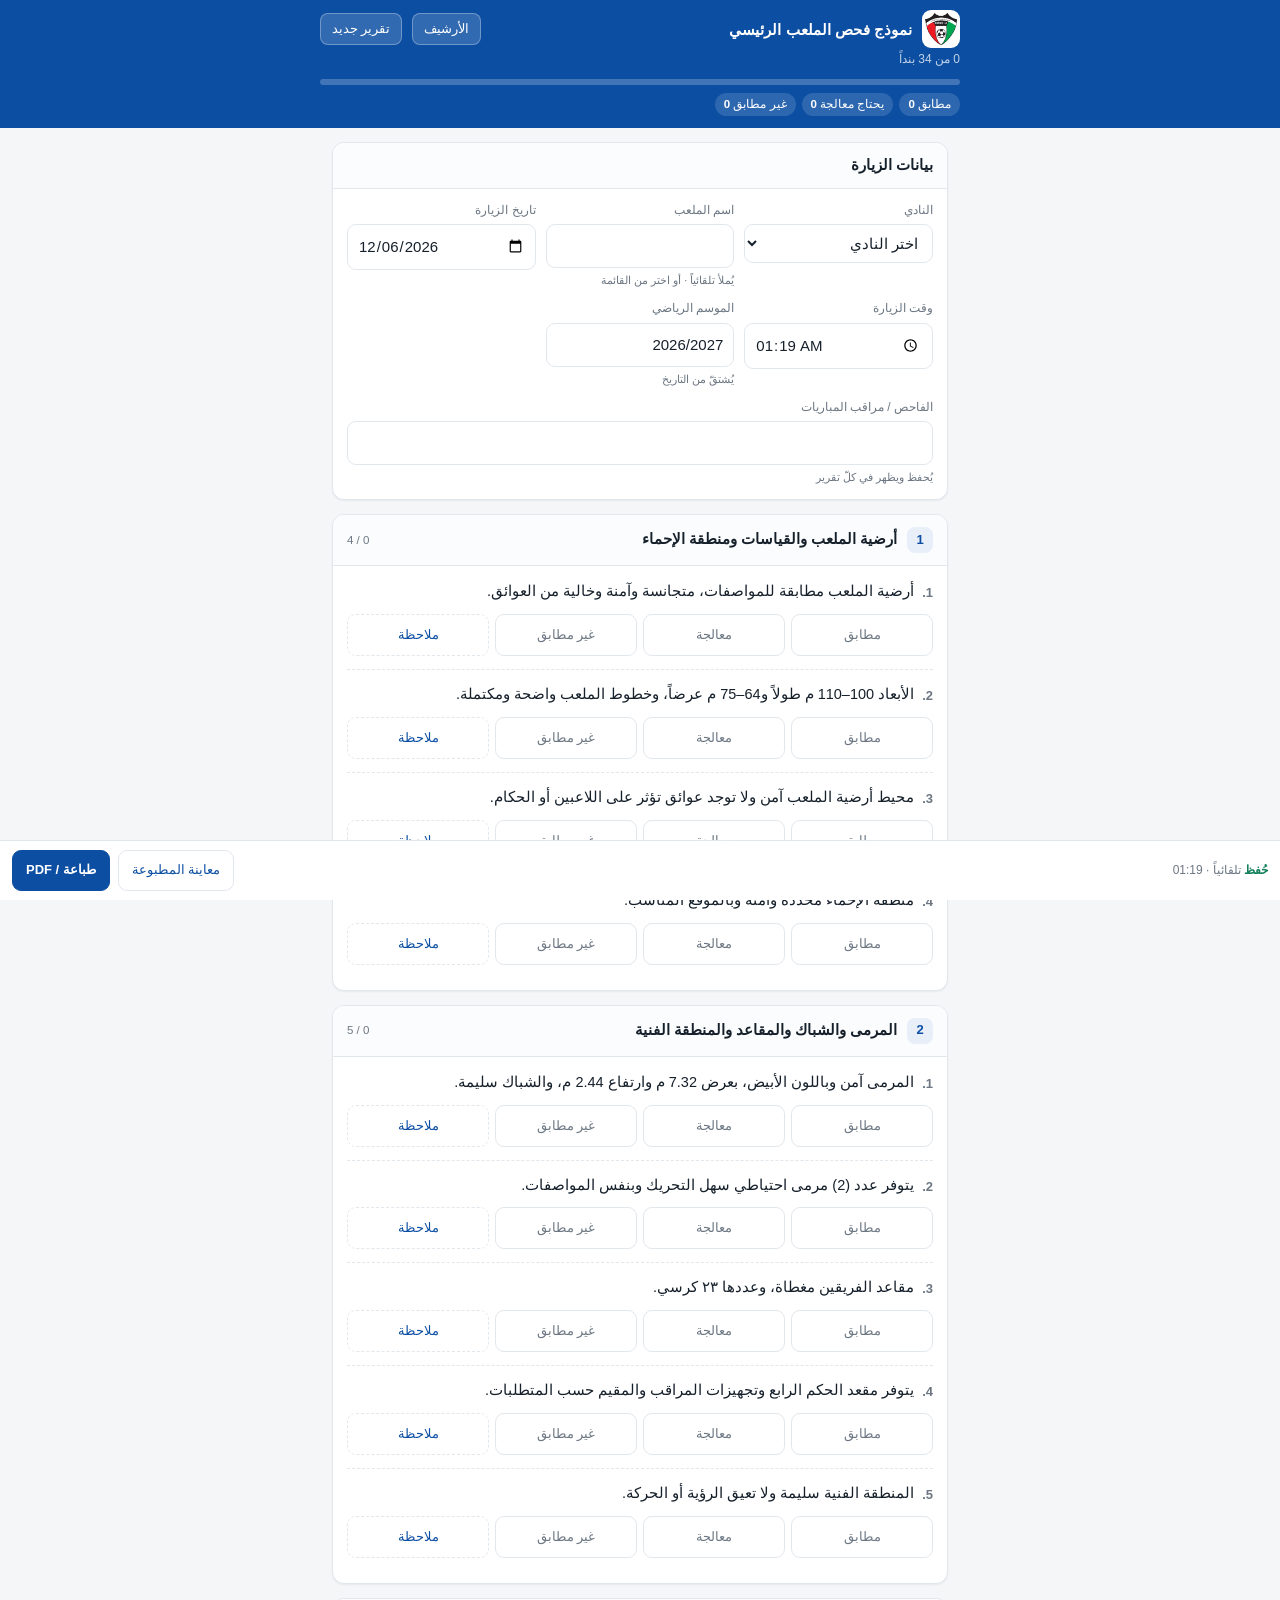
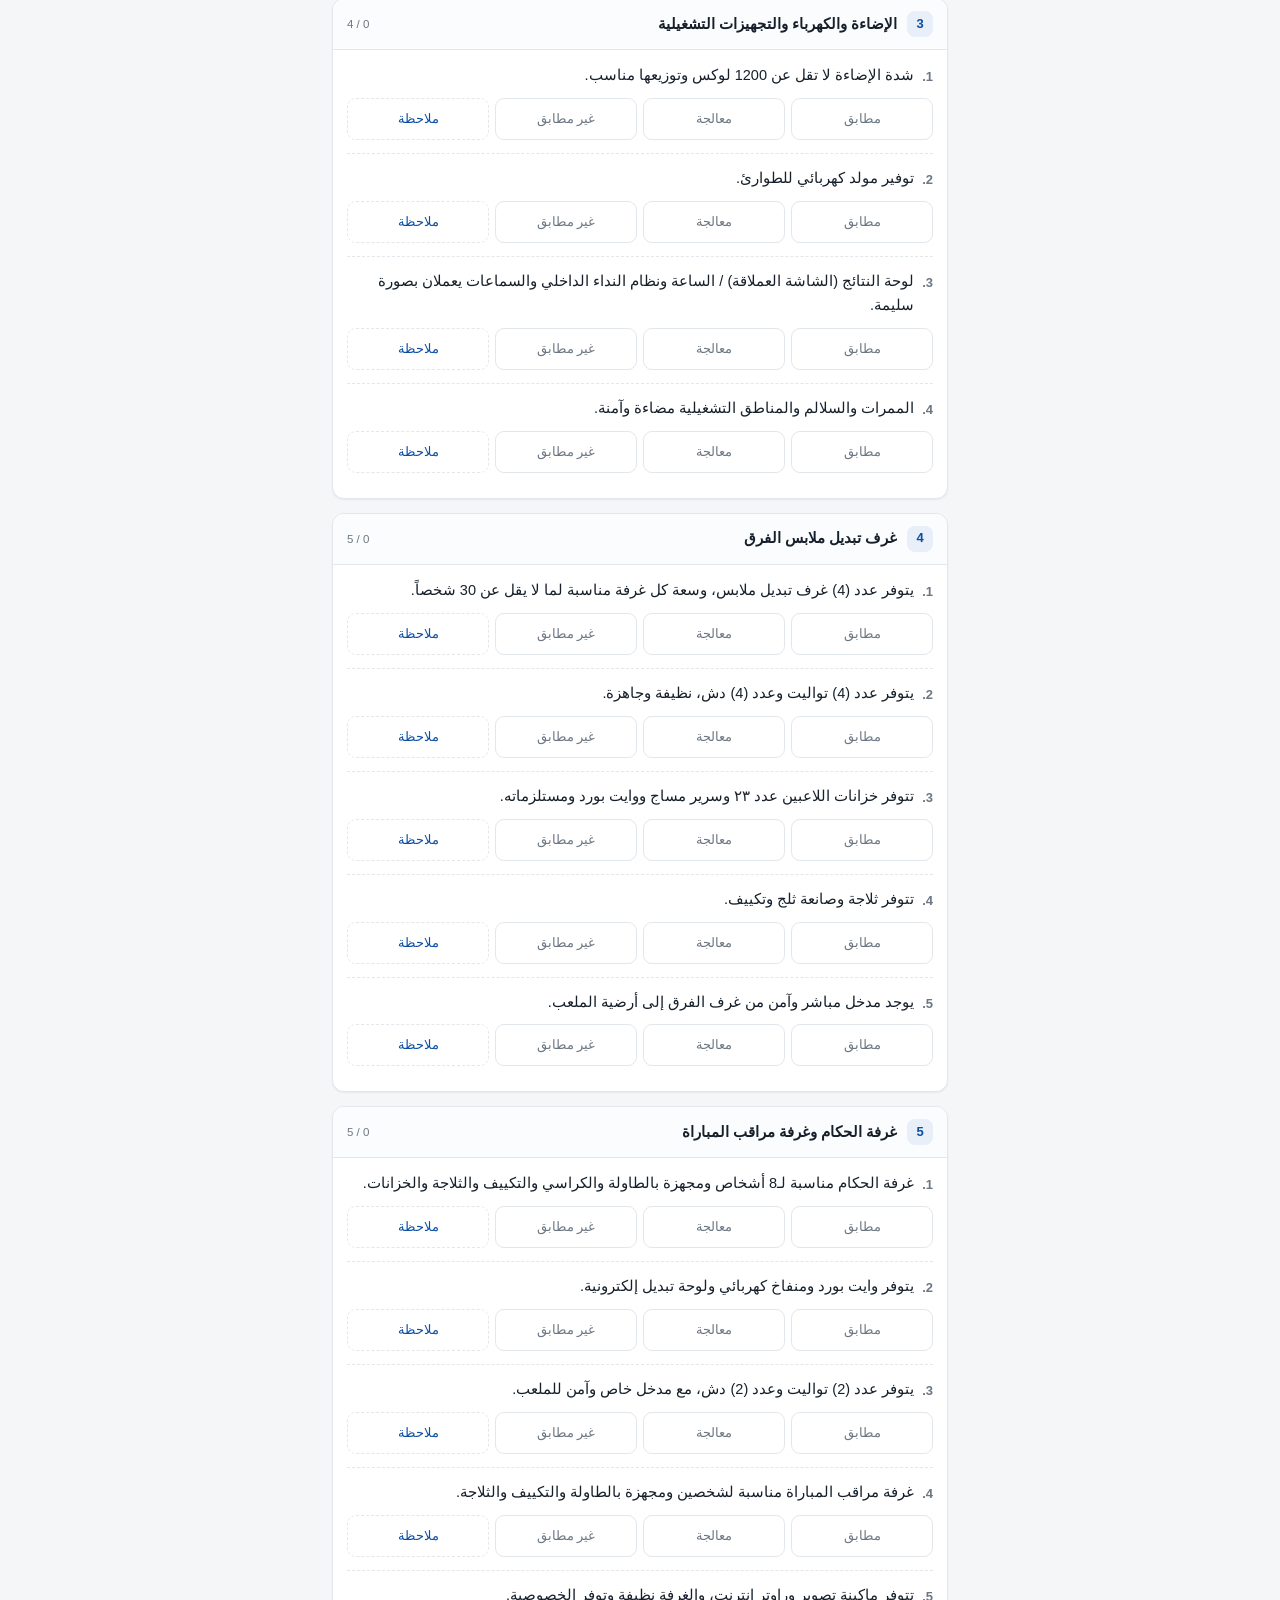
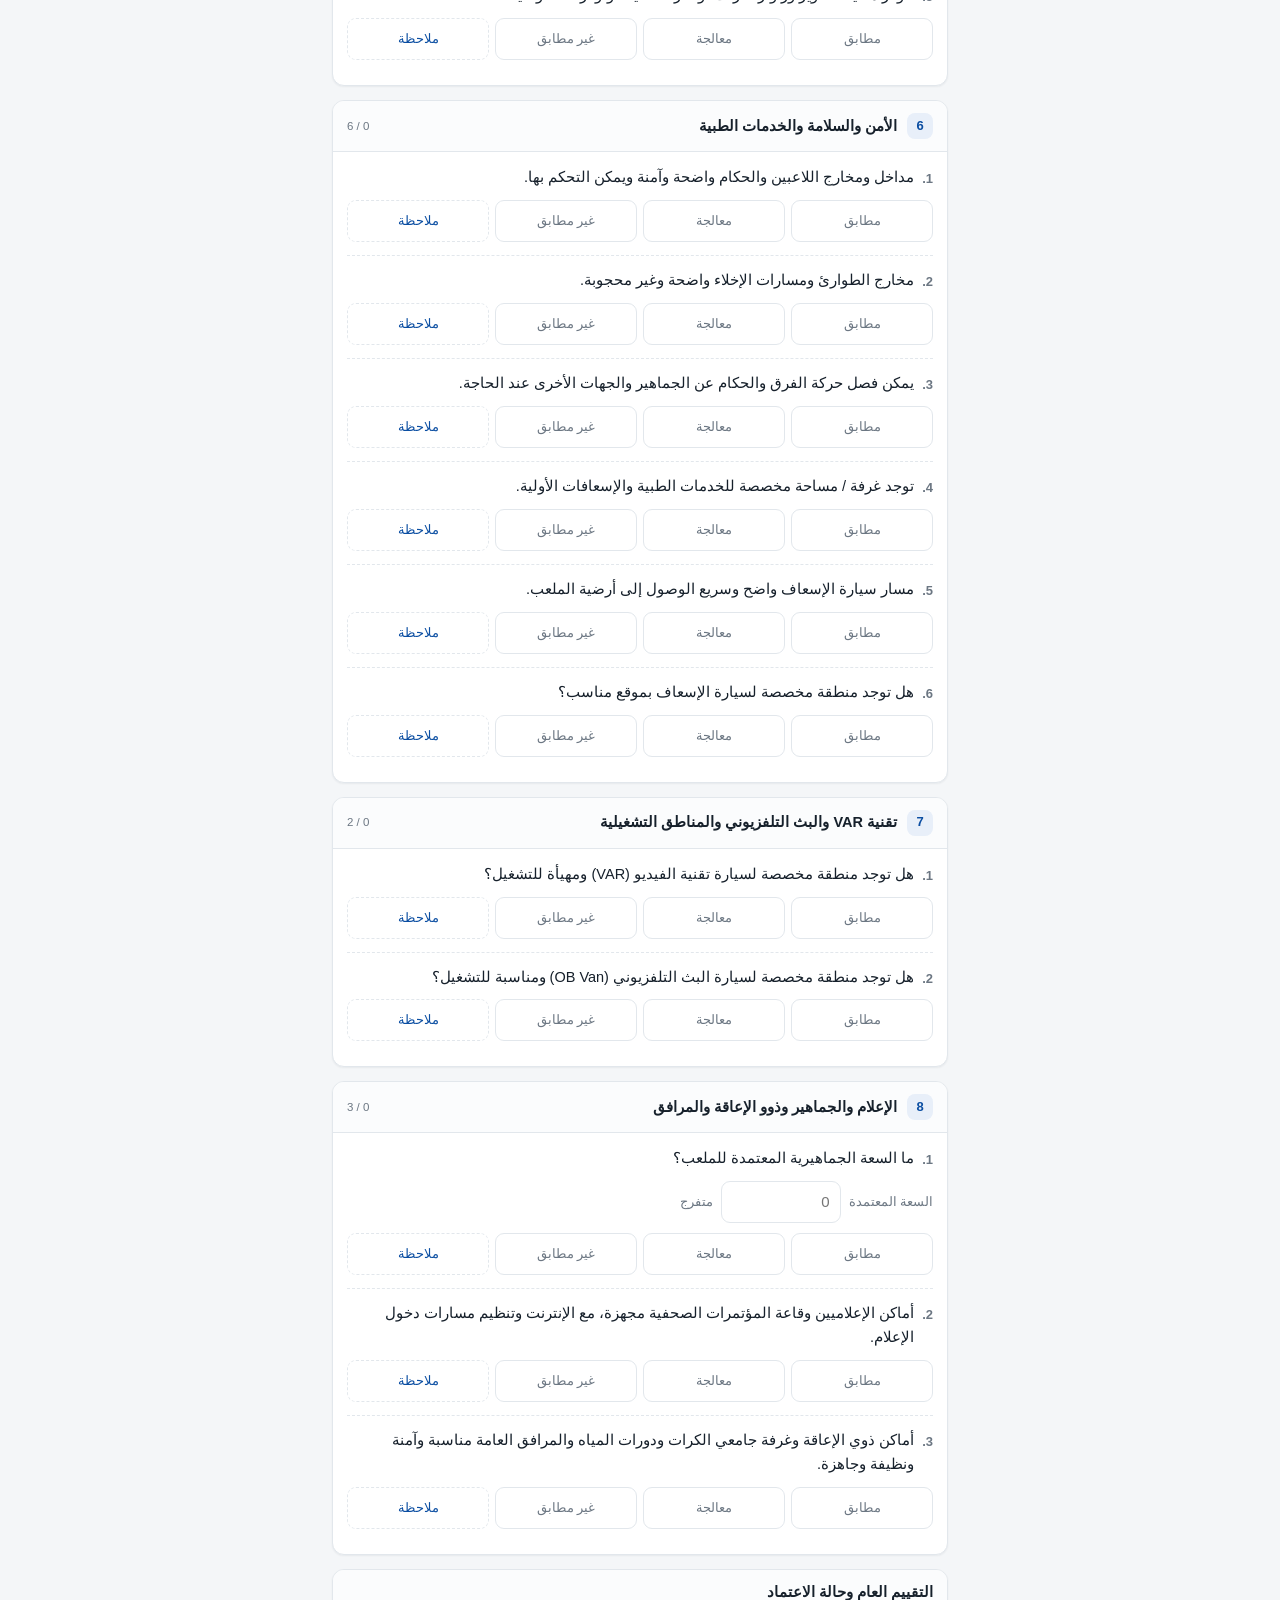
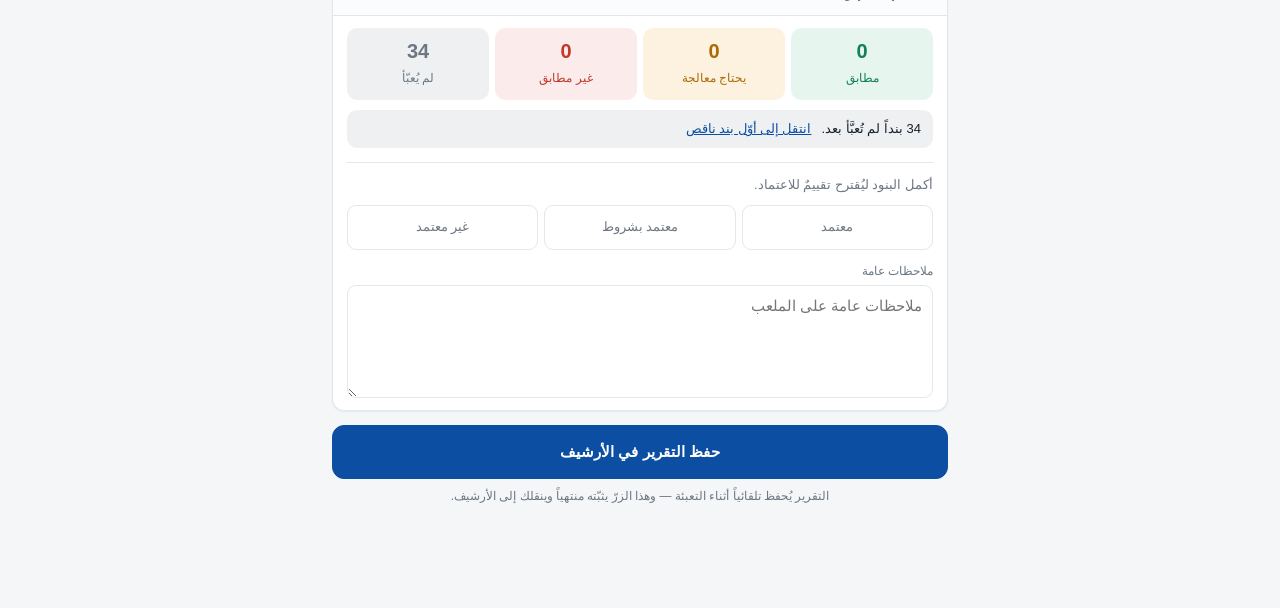
==== index.html @ 4df6a5bc "تحديد العبارات بالنقر مع منع التكرار + زرّا «تقرير جديد» و«حفظ في الأرشيف» - النقر على العبارة يضيفه" ====
<!DOCTYPE html>
<html lang="ar" dir="rtl">
<head>
<meta charset="utf-8">
<meta name="viewport" content="width=device-width, initial-scale=1, viewport-fit=cover">
<meta name="theme-color" content="#0b4ea2">
<title>فحص الملاعب — الاتحاد الكويتي لكرة القدم</title>
<link rel="stylesheet" href="css/app.css?v=14">
<link rel="stylesheet" href="css/print.css?v=14">
<link rel="manifest" href="manifest.webmanifest">
<link rel="apple-touch-icon" href="icons/icon-180.png">
<meta name="apple-mobile-web-app-capable" content="yes">
<meta name="apple-mobile-web-app-status-bar-style" content="black-translucent">
<meta name="apple-mobile-web-app-title" content="فحص الملاعب">
</head>
<body>

<div class="topbar">
  <div class="inner">
    <div class="titlerow">
      <img class="crest" src="assets/kfa-logo.png" width="232" height="233"
           alt="شعار الاتحاد الكويتي لكرة القدم">
      <h1 id="appTitle">نموذج فحص واعتماد الملعب الرئيسي</h1>
      <button type="button" id="btnArchive">الأرشيف</button>
      <button type="button" id="btnNew">تقرير جديد</button>
    </div>
    <div class="sub" id="count">0 من 37 بنداً</div>
    <div class="progress"><i id="bar"></i></div>
    <div class="tally" id="tally"></div>
  </div>
</div>

<main>
  <section class="card">
    <header>
      <h2>بيانات الزيارة</h2>
    </header>
    <div class="body">
      <div class="fields" id="metaFields"></div>
    </div>
  </section>

  <div id="sections"></div>

  <section class="card">
    <header>
      <h2>القياسات والقراءات الأساسية</h2>
    </header>
    <div class="body" id="measBody"></div>
  </section>

  <section class="card">
    <header>
      <h2>التقييم العام وحالة الاعتماد</h2>
    </header>
    <div class="body" id="summaryBody"></div>
  </section>

  <div class="savebar">
    <button type="button" id="btnSaveArchive">حفظ التقرير في الأرشيف</button>
    <p class="hint">التقرير يُحفظ تلقائياً أثناء التعبئة — وهذا الزرّ يثبّته منتهياً وينقلك إلى الأرشيف.</p>
  </div>

</main>

<div id="printView" aria-hidden="true"></div>

<div class="sheet" id="archive" hidden>
  <div class="sheet-box">
    <header>
      <h2>أرشيف التقارير</h2>
      <button type="button" id="archClose" aria-label="إغلاق">إغلاق</button>
    </header>
    <div class="sheet-body" id="archList"></div>
    <div class="build" id="buildInfo"></div>
    <footer>
      <button type="button" id="archNew">تقرير جديد</button>
      <button type="button" id="archExport">نسخة احتياطية</button>
      <button type="button" id="archImport">استيراد</button>
      <input type="file" id="archFile" accept="application/json,.json" hidden>
    </footer>
  </div>
</div>

<div class="actionbar">
  <span class="saved" id="savedAt">حُفظ تلقائياً</span>
  <button type="button" id="btnPreview">معاينة المطبوعة</button>
  <button type="button" id="btnPrint">طباعة / PDF</button>
</div>

<script src="js/data.js?v=14"></script>
<script src="js/form-store.js?v=14"></script>
<script src="js/app.js?v=14"></script>
<script src="js/print.js?v=14"></script>
<script src="js/archive.js?v=14"></script>
<script>
/* التخزين للعمل دون إنترنت — يُعطَّل على الحاسوب المحلّي أثناء التطوير
   كي لا تُقدَّم نسخة قديمة مخزّنة بدل الملفّات المعدَّلة. */
if ('serviceWorker' in navigator && !/^(localhost|127\.0\.0\.1)$/.test(location.hostname)) {
  window.addEventListener('load', () => navigator.serviceWorker.register('sw.js').catch(() => {}));
}
</script>
</body>
</html>
---- css/app.css ----
:root {
  /* أزرق «الأزرق» — قميص منتخب الكويت، وهو لون الهوية في الشاشة والمطبوعة.
     الاسم navy باقٍ لأنّه مستعمل في كلّ الملفّ؛ القيمة وحدها تغيّرت. */
  --navy: #0b4ea2;
  --navy-soft: #e8eff9;
  --bg: #f4f6f8;
  --card: #ffffff;
  --ink: #16202b;
  --muted: #6c7783;
  --line: #e2e7ec;

  --ok: #12805c;
  --ok-bg: #e7f5ef;
  --fix: #a96a08;
  --fix-bg: #fdf2e0;
  --no: #c0392b;
  --no-bg: #fbeceb;
  --na: #6c7783;
  --na-bg: #eef0f2;

  --radius: 12px;
  --shadow: 0 1px 2px rgba(18, 32, 43, .06);
}

* { box-sizing: border-box; -webkit-tap-highlight-color: transparent; }

html, body {
  margin: 0;
  padding: 0;
  background: var(--bg);
  color: var(--ink);
  font-family: -apple-system, "SF Arabic", "Segoe UI", Tahoma, sans-serif;
  font-size: 16px;
  line-height: 1.6;
}

body { min-height: 100dvh; padding-bottom: 88px; }

/* ــــ الشريط العلوي ــــ */
.topbar {
  position: sticky;
  top: 0;
  z-index: 20;
  background: var(--navy);
  color: #fff;
  padding: 10px 16px 12px;
}
.topbar > div.inner { max-width: 640px; margin: 0 auto; }
.titlerow { display: flex; align-items: center; gap: 10px; }
.titlerow h1 { flex: 1; }
/* أرضية بيضاء تحت الشعار — حوافّه سوداء فتذوب في أزرق الشريط بدونها.
   الأبعاد مثبّتة بأربعة قيود لأنّ Safari على الأيفون يمطّ الصور داخل flex. */
.titlerow .crest {
  flex: 0 0 auto;
  width: 38px;  min-width: 38px;  max-width: 38px;
  height: 38px; min-height: 38px; max-height: 38px;
  object-fit: contain;
  background: #fff;
  border-radius: 9px;
  padding: 3px;
  box-sizing: border-box;
}
#btnArchive {
  font: inherit; font-size: 12.5px; padding: 5px 11px; flex: none;
  background: rgba(255, 255, 255, .16); color: #fff;
  border: 1px solid rgba(255, 255, 255, .3); border-radius: 8px; cursor: pointer;
}
#btnArchive:active { transform: scale(.97); }

/* ــــ لوحة الأرشيف ــــ */
body.locked { overflow: hidden; }

.sheet {
  position: fixed; inset: 0; z-index: 60;
  background: rgba(18, 32, 43, .45);
  display: flex; align-items: flex-end; justify-content: center;
}
.sheet[hidden] { display: none; }

.sheet-box {
  background: var(--bg);
  width: 100%; max-width: 640px;
  max-height: 88dvh;
  border-radius: 16px 16px 0 0;
  display: flex; flex-direction: column;
  overflow: hidden;
}
.sheet-box > header {
  display: flex; align-items: center; gap: 10px;
  padding: 12px 14px; background: var(--navy); color: #fff;
}
.sheet-box > header h2 { margin: 0; font-size: 15px; font-weight: 600; flex: 1; }
.sheet-box > header button {
  font: inherit; font-size: 12.5px; padding: 5px 11px;
  background: rgba(255, 255, 255, .16); color: #fff;
  border: 1px solid rgba(255, 255, 255, .3); border-radius: 8px; cursor: pointer;
}

.sheet-body { padding: 12px; overflow-y: auto; flex: 1; }
.sheet-body .empty { color: var(--muted); font-size: 13.5px; text-align: center; padding: 24px 0; }

.sheet-box > footer {
  display: flex; gap: 8px; padding: 10px 12px calc(10px + env(safe-area-inset-bottom));
  border-top: 1px solid var(--line); background: #fff;
}
.sheet-box > footer button {
  font: inherit; font-size: 13px; padding: 10px 6px; flex: 1;
  border: 1px solid var(--line); border-radius: 9px;
  background: #fff; color: var(--navy); cursor: pointer;
}
#archNew { background: var(--navy); color: #fff; border-color: var(--navy); font-weight: 600; }

.arow {
  background: var(--card); border: 1px solid var(--line); border-radius: 12px;
  padding: 11px 12px; margin-bottom: 9px;
  display: flex; align-items: center; gap: 10px;
}
.arow-main { flex: 1; min-width: 0; }
.arow-head { display: flex; align-items: center; gap: 8px; font-size: 14.5px; }
.arow-head .now { font-size: 11px; color: var(--navy); background: var(--navy-soft); border-radius: 99px; padding: 2px 8px; }
.arow-meta { font-size: 12px; color: var(--muted); margin-top: 2px; }
.arow-tags { margin-top: 6px; }
.tag { font-size: 11.5px; border-radius: 99px; padding: 2px 9px; background: var(--na-bg); color: var(--na); }
.tag.t-ok  { background: var(--ok-bg);  color: var(--ok); }
.tag.t-fix { background: var(--fix-bg); color: var(--fix); }
.tag.t-no  { background: var(--no-bg);  color: var(--no); }

.arow-actions { display: flex; flex-direction: column; gap: 6px; flex: none; }
button.small {
  font: inherit; font-size: 12.5px; padding: 6px 12px;
  border: 1px solid var(--line); border-radius: 8px;
  background: #fff; color: var(--navy); cursor: pointer;
}
button.small.danger { color: var(--no); border-color: #f0d3d0; }
.topbar h1 { margin: 0; font-size: 15px; font-weight: 600; line-height: 1.4; }
.topbar .sub { font-size: 12px; opacity: .75; margin-top: 2px; }

.progress {
  margin-top: 10px;
  height: 6px;
  background: rgba(255, 255, 255, .22);
  border-radius: 99px;
  overflow: hidden;
}
.progress > i { display: block; height: 100%; width: 0; background: #6fd3a6; border-radius: 99px; transition: width .25s ease; }

.tally { display: flex; gap: 6px; margin-top: 8px; flex-wrap: wrap; }
.tally span {
  font-size: 11.5px;
  padding: 2px 9px;
  border-radius: 99px;
  background: rgba(255, 255, 255, .14);
  color: #fff;
}
.tally span b { font-weight: 600; }

/* ــــ البطاقات ــــ */
main { padding: 14px 12px 0; max-width: 640px; margin: 0 auto; }

.card {
  background: var(--card);
  border: 1px solid var(--line);
  border-radius: var(--radius);
  box-shadow: var(--shadow);
  margin-bottom: 14px;
  overflow: hidden;
}

.card > header {
  display: flex;
  align-items: center;
  gap: 10px;
  padding: 12px 14px;
  border-bottom: 1px solid var(--line);
  background: #fbfcfd;
}
.card > header .num {
  flex: none;
  width: 26px; height: 26px;
  border-radius: 8px;
  background: var(--navy-soft);
  color: var(--navy);
  font-size: 13px; font-weight: 600;
  display: grid; place-items: center;
}
.card > header h2 { margin: 0; font-size: 14.5px; font-weight: 600; flex: 1; line-height: 1.45; }
.card > header .badge { font-size: 11.5px; color: var(--muted); flex: none; }

.card > .body { padding: 12px 14px; }

/* ــــ حقول الترويسة ــــ */
.fields { display: grid; grid-template-columns: 1fr 1fr; gap: 10px; }
.field { display: flex; flex-direction: column; gap: 4px; }
.field.wide { grid-column: 1 / -1; }
.field label { font-size: 12px; color: var(--muted); }
.field input, .field select, .field textarea {
  font: inherit;
  font-size: 15px;
  padding: 9px 10px;
  border: 1px solid var(--line);
  border-radius: 9px;
  background: #fff;
  color: var(--ink);
  width: 100%;
}
.field input:focus, .field select:focus, .field textarea:focus {
  outline: none;
  border-color: var(--navy);
  box-shadow: 0 0 0 3px var(--navy-soft);
}
.field .hint { font-size: 11px; color: var(--muted); }

/* ــــ بند الفحص ــــ */
.item { padding: 13px 0; border-top: 1px dashed var(--line); }
.item:first-child { border-top: 0; padding-top: 2px; }

.item .q { display: flex; gap: 8px; font-size: 14.5px; line-height: 1.65; margin-bottom: 10px; }
.item .q b { flex: none; color: var(--muted); font-weight: 600; font-size: 13px; padding-top: 2px; }

.seg { display: grid; grid-template-columns: repeat(4, 1fr); gap: 6px; }
.seg button {
  font: inherit;
  font-size: 12.5px;
  padding: 10px 2px;
  border: 1px solid var(--line);
  border-radius: 9px;
  background: #fff;
  color: var(--muted);
  cursor: pointer;
  transition: background .12s ease, color .12s ease, border-color .12s ease;
}
.seg button:active { transform: scale(.97); }
.seg button[aria-pressed="true"] { font-weight: 600; }
.seg button[data-s="ok"][aria-pressed="true"]  { background: var(--ok-bg);  color: var(--ok);  border-color: var(--ok); }
.seg button[data-s="fix"][aria-pressed="true"] { background: var(--fix-bg); color: var(--fix); border-color: var(--fix); }
.seg button[data-s="no"][aria-pressed="true"]  { background: var(--no-bg);  color: var(--no);  border-color: var(--no); }
.seg button[data-s="note"] { border-style: dashed; color: var(--navy); }
.seg button[data-s="note"][aria-pressed="true"] { background: var(--navy-soft); border-color: var(--navy); font-weight: 600; }

.item.flash { background: #fff8e1; border-radius: 10px; }

.note { margin-top: 10px; }
.note[hidden] { display: none; }
.note textarea {
  width: 100%;
  font: inherit;
  font-size: 14.5px;
  min-height: 64px;
  padding: 9px 10px;
  border: 1px solid var(--line);
  border-radius: 9px;
  resize: vertical;
}
.note textarea:focus { outline: none; border-color: var(--navy); box-shadow: 0 0 0 3px var(--navy-soft); }

.phrases { display: flex; flex-wrap: wrap; gap: 6px; margin-top: 8px; }
.phrases button {
  font: inherit;
  font-size: 12.5px;
  line-height: 1.5;
  padding: 6px 11px;
  border: 1px dashed #c9d3dd;
  border-radius: 99px;
  background: #f8fafc;
  color: var(--navy);
  cursor: pointer;
  text-align: right;
}
.phrases button:active { background: var(--navy-soft); }
.phrases button[aria-pressed="true"] {
  background: var(--navy-soft); border-style: solid; border-color: var(--navy);
  color: var(--navy); font-weight: 600;
}
.phrases button[aria-pressed="true"]::before { content: '✓ '; }
.phrases .lbl { font-size: 11.5px; color: var(--muted); width: 100%; margin-bottom: -2px; }

.card > header .badge.done { color: var(--ok); font-weight: 600; }

/* ــــ حقل رقمي داخل بند ــــ */
.numrow { display: flex; align-items: center; gap: 8px; margin: 0 0 10px; }
.numrow label { font-size: 12.5px; color: var(--muted); flex: none; }
.numrow input {
  font: inherit; font-size: 15px; width: 120px;
  padding: 8px 10px; border: 1px solid var(--line); border-radius: 9px;
}
.numrow input:focus { outline: none; border-color: var(--navy); box-shadow: 0 0 0 3px var(--navy-soft); }
.numrow .unit, .mrow .unit { font-size: 12.5px; color: var(--muted); flex: none; }

/* ــــ جدول القياسات ــــ */
.meas { padding: 12px 0; border-top: 1px dashed var(--line); }
.meas:first-child { border-top: 0; padding-top: 2px; }
.mhead { display: flex; align-items: baseline; gap: 8px; margin-bottom: 8px; }
.mlabel { font-size: 14.5px; font-weight: 600; }
.mref { font-size: 12px; color: var(--muted); }
.mrow { display: flex; align-items: center; gap: 8px; }
.mrow input[type="number"] { font: inherit; font-size: 15px; width: 96px; padding: 8px 10px; border: 1px solid var(--line); border-radius: 9px; }
.mrow input[type="text"] { font: inherit; font-size: 14px; flex: 1; min-width: 0; padding: 8px 10px; border: 1px solid var(--line); border-radius: 9px; }
.mrow input:focus { outline: none; border-color: var(--navy); box-shadow: 0 0 0 3px var(--navy-soft); }
.warn { margin-top: 7px; font-size: 12.5px; color: var(--no); background: var(--no-bg); border-radius: 8px; padding: 6px 10px; }
.warn[hidden] { display: none; }

/* ــــ بطاقة التقييم ــــ */
.stats { display: grid; grid-template-columns: repeat(4, 1fr); gap: 6px; }
.stat { border-radius: 10px; padding: 10px 4px; text-align: center; background: #f7f9fb; }
.stat b { display: block; font-size: 20px; font-weight: 600; line-height: 1.3; }
.stat span { font-size: 11.5px; }
.stat.s-ok   { background: var(--ok-bg);  color: var(--ok); }
.stat.s-fix  { background: var(--fix-bg); color: var(--fix); }
.stat.s-no   { background: var(--no-bg);  color: var(--no); }
.stat.s-miss { background: var(--na-bg);  color: var(--na); }

.missing {
  margin-top: 10px; padding: 9px 12px; border-radius: 10px;
  background: var(--na-bg); color: var(--ink); font-size: 13px;
  display: flex; align-items: center; gap: 10px; flex-wrap: wrap;
}
.missing[hidden] { display: none; }

button.link {
  font: inherit; font-size: 12.5px; background: none; border: 0;
  color: var(--navy); text-decoration: underline; cursor: pointer; padding: 0;
}
button.link[hidden] { display: none; }

.sep { height: 1px; background: var(--line); margin: 14px 0 12px; }

.suggest { font-size: 13px; color: var(--muted); margin-bottom: 9px; line-height: 1.6; }

.decide { display: grid; grid-template-columns: repeat(3, 1fr); gap: 6px; }
.decide button {
  font: inherit; font-size: 13px; padding: 11px 4px;
  border: 1px solid var(--line); border-radius: 9px;
  background: #fff; color: var(--muted); cursor: pointer;
}
.decide button[aria-pressed="true"] { font-weight: 600; }
.decide button[data-c="ok"][aria-pressed="true"]  { background: var(--ok-bg);  color: var(--ok);  border-color: var(--ok); }
.decide button[data-c="fix"][aria-pressed="true"] { background: var(--fix-bg); color: var(--fix); border-color: var(--fix); }
.decide button[data-c="no"][aria-pressed="true"]  { background: var(--no-bg);  color: var(--no);  border-color: var(--no); }
.decide button.auto { border-style: dashed; }

#recheckWrap { margin-top: 12px; }
#recheckWrap[hidden] { display: none; }
#resetDecision { margin-top: 8px; }

#summaryBody .field { margin-top: 12px; }
#summaryBody textarea {
  font: inherit; font-size: 14.5px; padding: 9px 10px;
  border: 1px solid var(--line); border-radius: 9px; width: 100%; resize: vertical;
}
#summaryBody textarea:focus { outline: none; border-color: var(--navy); box-shadow: 0 0 0 3px var(--navy-soft); }

.foot-link { text-align: center; margin: 4px 0 18px; }
.foot-link a { font-size: 13px; color: var(--muted); text-decoration: none; }
.foot-link a:active { color: var(--navy); }

/* ــــ شريط الحفظ ــــ */
.actionbar {
  position: fixed;
  inset-inline: 0;
  bottom: 0;
  z-index: 30;
  background: rgba(255, 255, 255, .97);
  border-top: 1px solid var(--line);
  padding: 9px 12px calc(9px + env(safe-area-inset-bottom));
  display: flex;
  align-items: center;
  gap: 8px;
  backdrop-filter: blur(6px);
}
.saved { font-size: 12px; color: var(--muted); flex: 1; min-width: 0; }
.saved b { color: var(--ok); font-weight: 600; }

.actionbar button {
  font: inherit; font-size: 13px; padding: 9px 13px;
  border: 1px solid var(--line); border-radius: 9px;
  background: #fff; color: var(--navy); cursor: pointer; flex: none;
}
.actionbar button:active { transform: scale(.98); }
#btnPrint { background: var(--navy); color: #fff; border-color: var(--navy); font-weight: 600; }

@media (min-width: 560px) {
  .fields { grid-template-columns: repeat(3, 1fr); }
}

.build { font-size: 11.5px; color: var(--muted); text-align: center; padding: 4px 12px 0; }
.build b { color: var(--ink); font-weight: 600; }

/* إشعار تقادم النموذج */
.notice {
  background: var(--fix-bg); border: 1px solid #e8cfa2; border-radius: var(--radius);
  padding: 12px 14px; margin-bottom: 14px;
}
.notice .txt { font-size: 13.5px; line-height: 1.7; color: #7a4d06; }
.notice .acts { display: flex; gap: 8px; margin-top: 10px; flex-wrap: wrap; }
.notice button {
  font: inherit; font-size: 13px; padding: 9px 14px;
  border: 1px solid var(--line); border-radius: 9px; background: #fff;
  color: var(--navy); cursor: pointer;
}
.notice button.primary { background: var(--navy); color: #fff; border-color: var(--navy); font-weight: 600; }

#btnNew {
  font: inherit; font-size: 12.5px; padding: 5px 11px; flex: none;
  background: rgba(255, 255, 255, .16); color: #fff;
  border: 1px solid rgba(255, 255, 255, .3); border-radius: 8px; cursor: pointer;
}
#btnNew:active { transform: scale(.97); }

/* زرّ حفظ التقرير أسفل النموذج */
.savebar { margin: 0 0 14px; }
#btnSaveArchive {
  width: 100%; font: inherit; font-size: 15px; font-weight: 600;
  padding: 14px; border-radius: var(--radius);
  background: var(--navy); color: #fff; border: 1px solid var(--navy); cursor: pointer;
}
#btnSaveArchive:active { transform: scale(.99); }
.savebar .hint { font-size: 12px; color: var(--muted); text-align: center; margin: 8px 0 0; line-height: 1.6; }

.tag.t-done { background: var(--navy-soft); color: var(--navy); }
---- css/print.css ----
/* المطبوعة الرسمية — A4، ومعاينتها على الشاشة بالصنف .preview */

#printView { display: none; }

/* ــــ المعاينة على الشاشة ــــ */
body.preview .topbar,
body.preview main { display: none; }

body.preview #printView {
  display: block;
  background: #fff;
  color: #000;
  max-width: 210mm;
  margin: 14px auto 100px;
  padding: 12mm 10mm;
  border: 1px solid var(--line);
  border-radius: 6px;
}

/* ــــ الطباعة ــــ */
@page { size: A4 portrait; margin: 10mm 9mm; }

@media print {
  .topbar, main, .actionbar { display: none !important; }
  /* ألوان الترويسة والجداول تُطبع كما هي لا بيضاء */
  * { -webkit-print-color-adjust: exact; print-color-adjust: exact; }
  html, body { background: #fff; padding: 0; margin: 0; }
  #printView { display: block; }
  a[href]:after { content: none !important; }
}

/* ــــ تنسيق المطبوعة ــــ */
#printView { font-size: 9.5pt; line-height: 1.45; color: #000; }

/* الهوية: أزرق قميص المنتخب أساساً، وأخضر الشعار وأحمره شريطاً ثانوياً.
   النصّ والإطارات سوداء ليبقى النموذج مقروءاً إن طُبع بالأبيض والأسود. */
:root {
  --kfa-blue: #0b4ea2;      /* أزرق قميص المنتخب — لون الهوية */
  --kfa-red: #c8102e;
  --kfa-green: #00843d;
  --kfa-tint: #e9f0f9;      /* أرضية زرقاء باهتة للترويسات */
  --kfa-tint-2: #f5f8fc;
}

.p-head { text-align: center; padding-bottom: 0; margin-bottom: 10px; }
/* أبعاد صريحة لا `auto` — Safari يحسب ارتفاع الصور بالمليمتر حساباً مختلفاً */
.p-head .crest {
  display: block;
  width: 17mm; height: 17mm;
  object-fit: contain;
  margin: 0 auto 3px;
}
.p-head .org { font-size: 10pt; letter-spacing: .3px; font-weight: 600; }
.p-head h1 { font-size: 13pt; font-weight: 600; margin: 3px 0 5px; }

/* شريط الترويسة: الأزرق أساساً، يليه أخضر الشعار وأحمره */
.p-head .org { color: var(--kfa-blue); }
.p-head h1 { color: var(--kfa-blue); }
.p-head .rule { height: 2.2mm; display: flex; }
.p-head .rule span { display: block; height: 100%; }
.p-head .rule .b { width: 58%; background: var(--kfa-blue); }
.p-head .rule .g { width: 27%; background: var(--kfa-green); }
.p-head .rule .r { width: 15%; background: var(--kfa-red); }

#printView table { width: 100%; border-collapse: collapse; margin-bottom: 10px; }
#printView th, #printView td { border: 0.6pt solid #000; padding: 3.5px 5px; vertical-align: middle; }

.p-meta th.k { background: var(--kfa-tint); font-weight: 600; width: 15%; font-size: 9pt; text-align: right; }
.p-meta td { width: 18.3%; }
.p-meta td.strong { font-weight: 600; }

.p-block { break-inside: auto; page-break-inside: auto; }
.p-block h3 {
  font-size: 10pt; font-weight: 600; margin: 8px 0 5px;
  background: var(--kfa-tint); border: 0.6pt solid #000; border-inline-start: 1.6mm solid var(--kfa-blue); padding: 3.5px 6px;
}

.p-items thead th { background: var(--kfa-tint-2); font-weight: 600; font-size: 8.5pt; text-align: center; }
.p-items tr { break-inside: avoid; page-break-inside: avoid; }

.p-items .c-n    { width: 4%;  text-align: center; }
.p-items .c-q    { width: 42%; text-align: right; }
.p-items .c-s    { width: 8%;  text-align: center; }
.p-items .c-v    { width: 15%; text-align: center; }
.p-items .c-note { width: 30%; text-align: right; font-size: 9pt; }
.p-items .mark   { text-align: center; font-weight: 600; }

.p-general { margin-top: 6px; }
.p-general .lbl { font-size: 9pt; font-weight: 600; margin-bottom: 3px; }
.p-general .box { border: 0.6pt solid #000; min-height: 46px; padding: 5px 6px; }

.p-sign {
  display: flex; gap: 22px; margin-top: 16px;
  break-inside: avoid; page-break-inside: avoid;
}
.p-sign .sig { flex: 1; }
.p-sign .role { font-size: 9pt; font-weight: 600; }
.p-sign .name { font-size: 9.5pt; min-height: 16px; padding-top: 3px; }
.p-sign .line { border-bottom: 0.8pt solid #000; margin: 16px 0 3px; }
.p-sign .cap { font-size: 8.5pt; text-align: center; }

/* توقيع واحد — يُحصر في نصف العرض فلا يمتدّ سطره عبر الورقة */
.p-sign.one .sig { flex: 0 0 55%; }
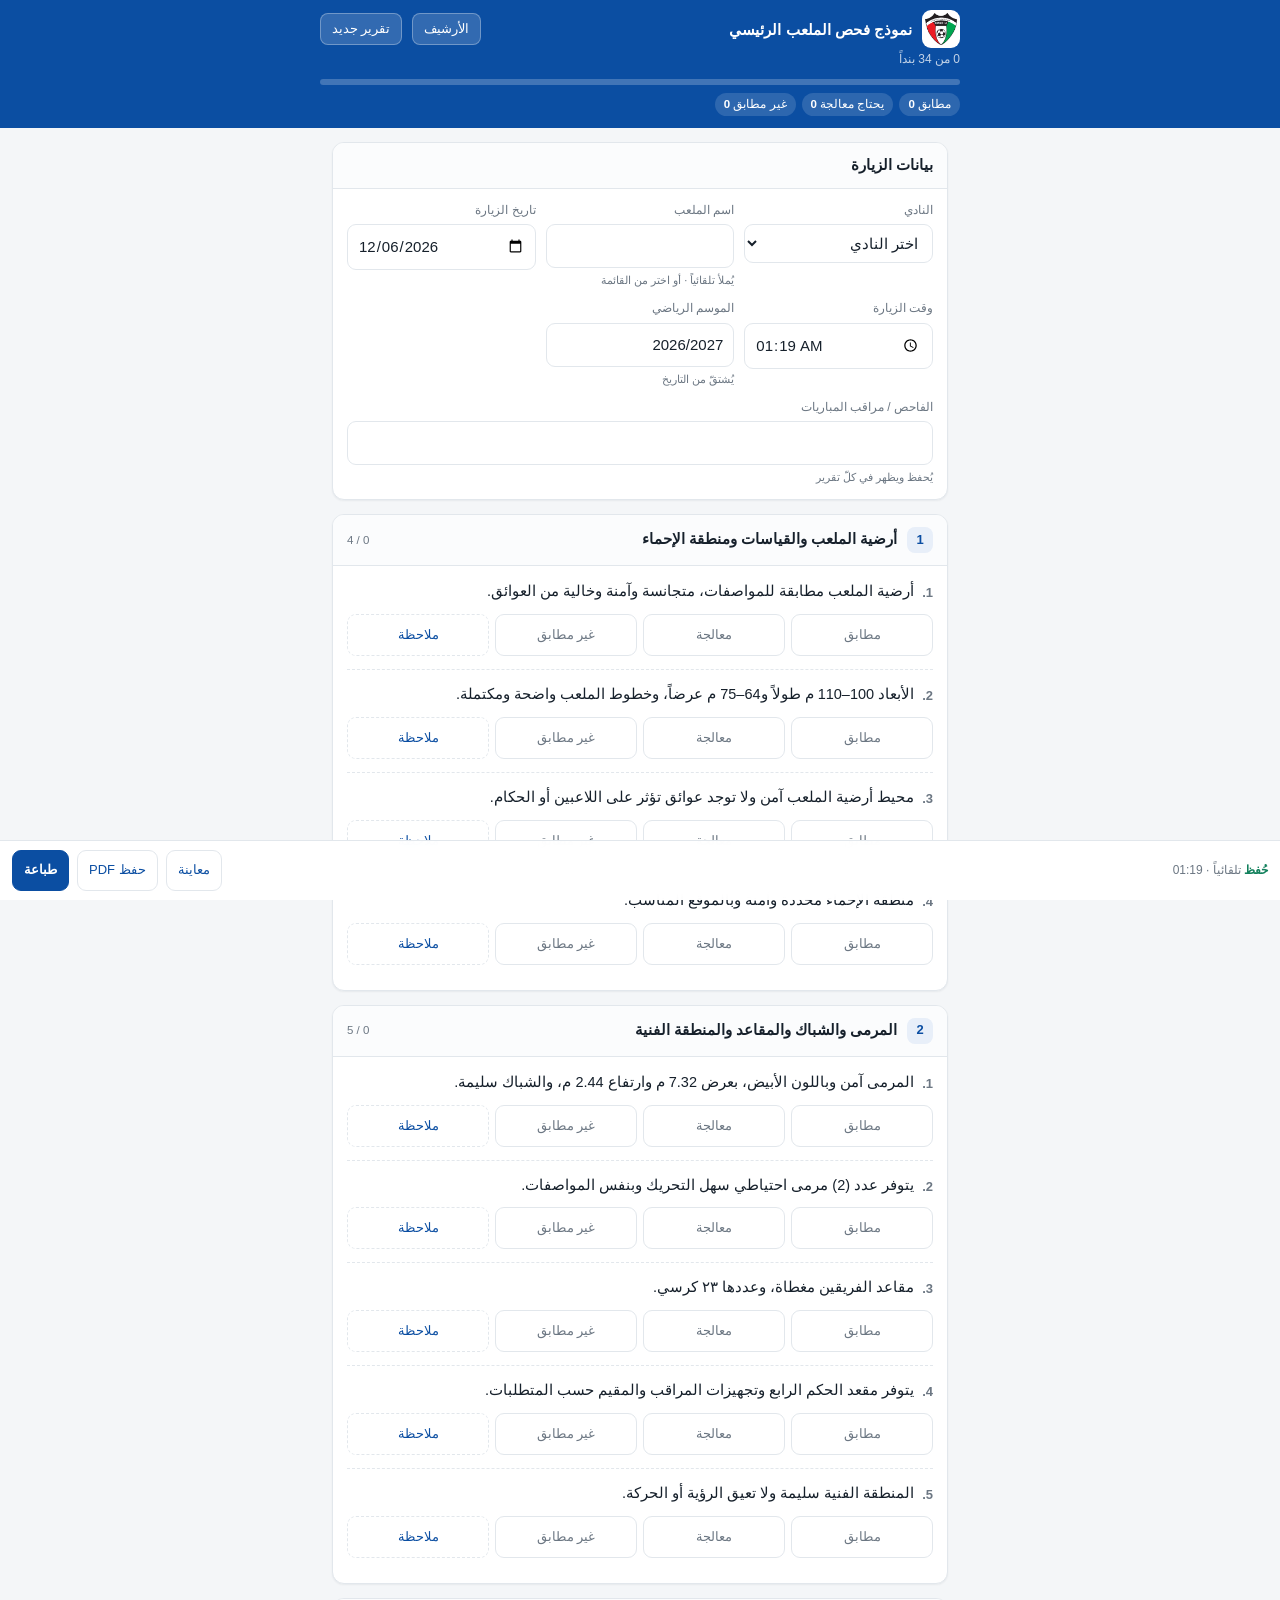
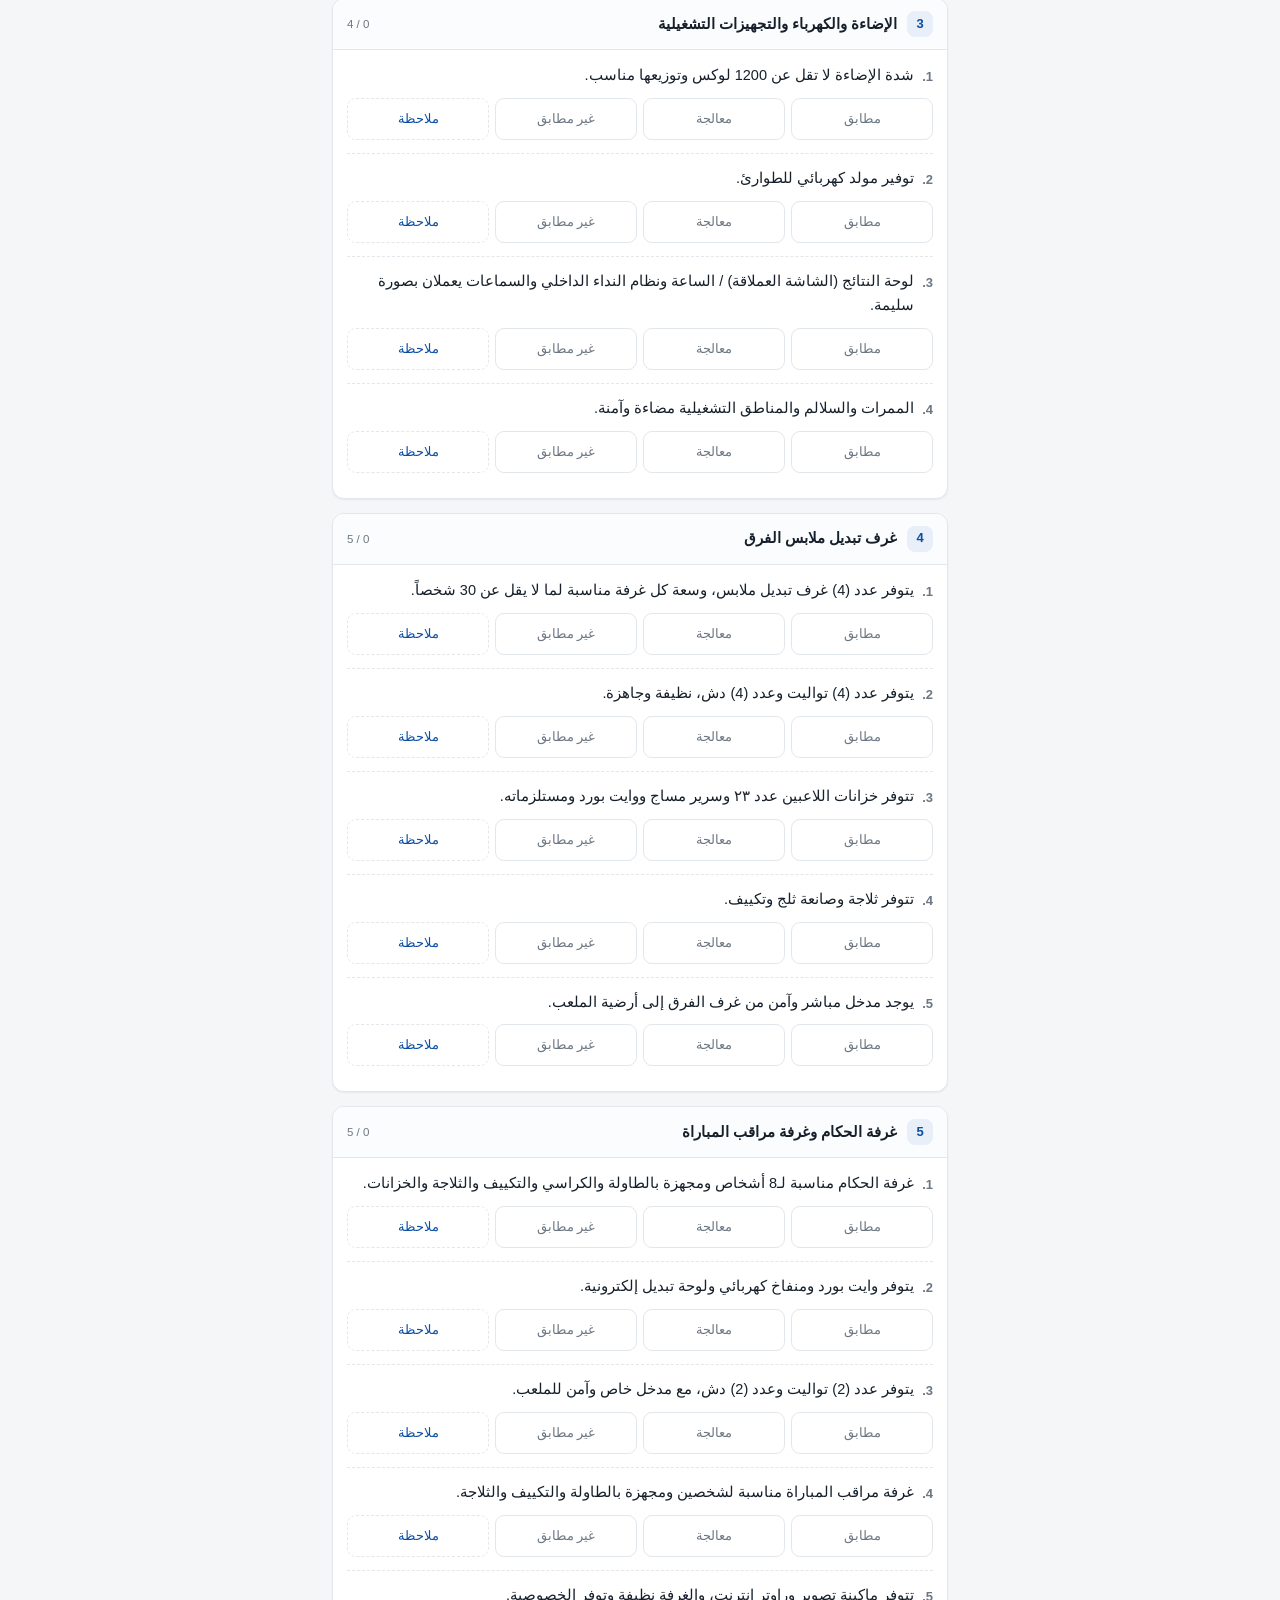
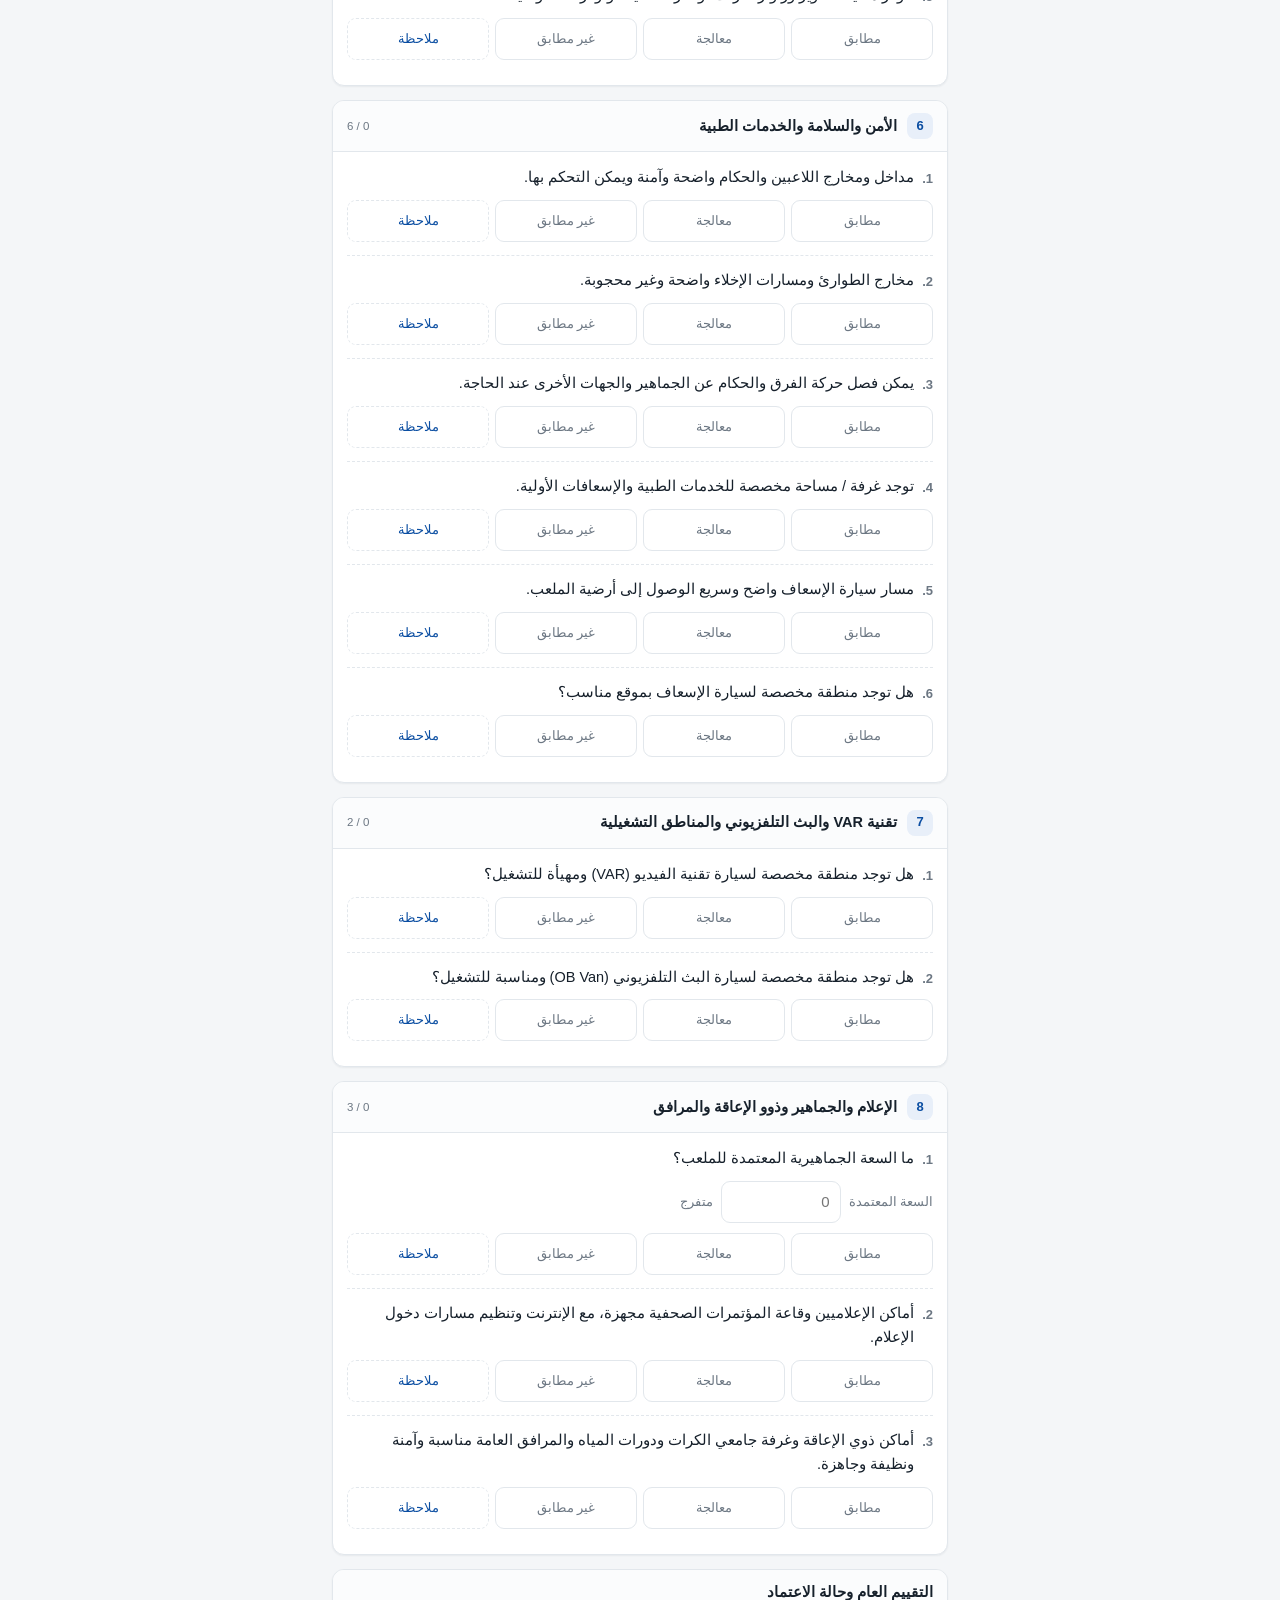
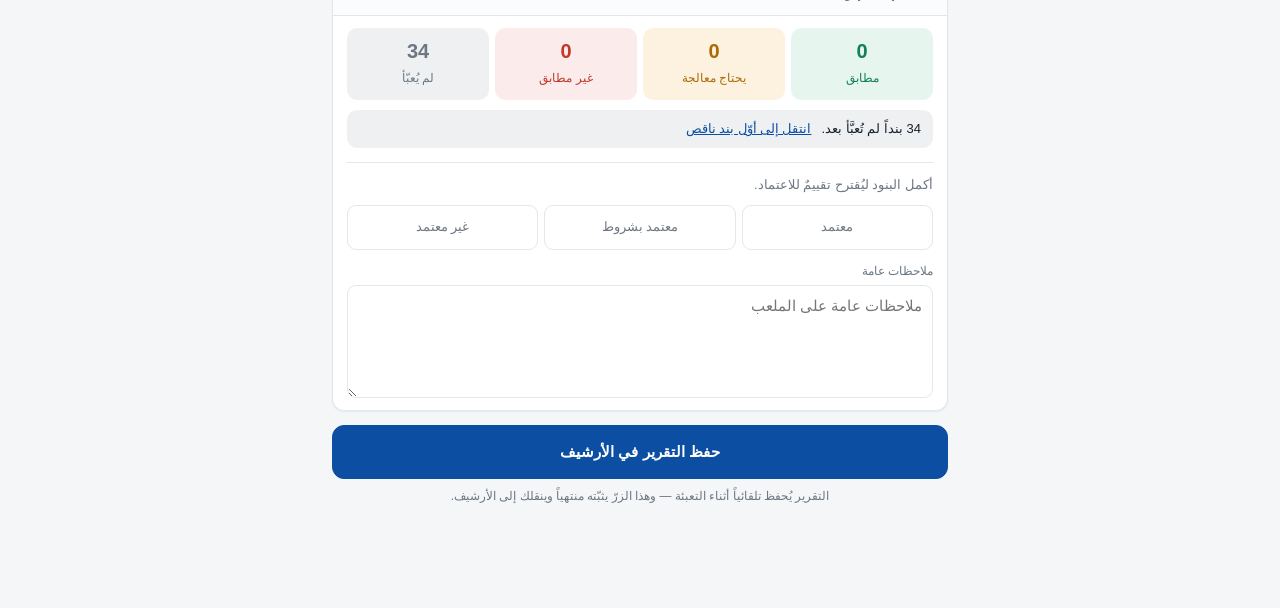
==== commit 03b90477: "زرّ «حفظ PDF» بجانب المعاينة والطباعة - الأزرار الثلاثة: معاينة · حفظ PDF · طباعة - «حفظ PDF» يشرح ا" ====
--- a/index.html
+++ b/index.html
@@ -5,8 +5,8 @@
 <meta name="viewport" content="width=device-width, initial-scale=1, viewport-fit=cover">
 <meta name="theme-color" content="#0b4ea2">
 <title>فحص الملاعب — الاتحاد الكويتي لكرة القدم</title>
-<link rel="stylesheet" href="css/app.css?v=14">
-<link rel="stylesheet" href="css/print.css?v=14">
+<link rel="stylesheet" href="css/app.css?v=19">
+<link rel="stylesheet" href="css/print.css?v=19">
 <link rel="manifest" href="manifest.webmanifest">
 <link rel="apple-touch-icon" href="icons/icon-180.png">
 <meta name="apple-mobile-web-app-capable" content="yes">
@@ -84,15 +84,27 @@
 
 <div class="actionbar">
   <span class="saved" id="savedAt">حُفظ تلقائياً</span>
-  <button type="button" id="btnPreview">معاينة المطبوعة</button>
-  <button type="button" id="btnPrint">طباعة / PDF</button>
+  <button type="button" id="btnPreview">معاينة</button>
+  <button type="button" id="btnPdf">حفظ PDF</button>
+  <button type="button" id="btnPrint">طباعة</button>
 </div>
 
-<script src="js/data.js?v=14"></script>
-<script src="js/form-store.js?v=14"></script>
-<script src="js/app.js?v=14"></script>
-<script src="js/print.js?v=14"></script>
-<script src="js/archive.js?v=14"></script>
+<div class="hintsheet" id="pdfHint" hidden>
+  <div class="box">
+    <h3>حفظ التقرير ملفَّ PDF</h3>
+    <p id="pdfSteps"></p>
+    <div class="acts">
+      <button type="button" id="pdfGo">متابعة</button>
+      <button type="button" id="pdfCancel">إلغاء</button>
+    </div>
+  </div>
+</div>
+
+<script src="js/data.js?v=19"></script>
+<script src="js/form-store.js?v=19"></script>
+<script src="js/app.js?v=19"></script>
+<script src="js/print.js?v=19"></script>
+<script src="js/archive.js?v=19"></script>
 <script>
 /* التخزين للعمل دون إنترنت — يُعطَّل على الحاسوب المحلّي أثناء التطوير
    كي لا تُقدَّم نسخة قديمة مخزّنة بدل الملفّات المعدَّلة. */
--- a/css/app.css
+++ b/css/app.css
@@ -417,3 +417,36 @@
 .savebar .hint { font-size: 12px; color: var(--muted); text-align: center; margin: 8px 0 0; line-height: 1.6; }
 
 .tag.t-done { background: var(--navy-soft); color: var(--navy); }
+
+/* ملاحظة متعدّدة الأسطر تكبر بمحتواها بدل شريط تمرير داخلها */
+.note textarea { line-height: 1.6; }
+
+.updating {
+  position: fixed; inset-inline: 0; top: 0; z-index: 90;
+  background: var(--navy); color: #fff; text-align: center;
+  font-size: 13px; padding: 10px 14px;
+}
+
+/* نافذة إرشاد حفظ PDF */
+.hintsheet {
+  position: fixed; inset: 0; z-index: 80;
+  background: rgba(18, 32, 43, .45);
+  display: flex; align-items: center; justify-content: center; padding: 18px;
+}
+.hintsheet[hidden] { display: none; }
+.hintsheet .box {
+  background: #fff; border-radius: 14px; padding: 18px 18px 14px;
+  max-width: 420px; width: 100%;
+}
+.hintsheet h3 { margin: 0 0 8px; font-size: 15.5px; color: var(--navy); }
+.hintsheet p { margin: 0; font-size: 14px; line-height: 1.75; color: var(--ink); }
+.hintsheet .acts { display: flex; gap: 8px; margin-top: 14px; }
+.hintsheet button {
+  font: inherit; font-size: 14px; padding: 11px 14px; flex: 1;
+  border: 1px solid var(--line); border-radius: 9px; background: #fff;
+  color: var(--navy); cursor: pointer;
+}
+#pdfGo { background: var(--navy); color: #fff; border-color: var(--navy); font-weight: 600; }
+
+/* ثلاثة أزرار في الشريط السفلي — تضيق قليلاً لتتّسع */
+.actionbar button { padding: 9px 11px; }
--- a/css/print.css
+++ b/css/print.css
@@ -101,3 +101,6 @@
 
 /* توقيع واحد — يُحصر في نصف العرض فلا يمتدّ سطره عبر الورقة */
 .p-sign.one .sig { flex: 0 0 55%; }
+
+/* الملاحظات تُدرَج أسطراً مستقلّة، فتُحترم فواصل الأسطر في المطبوعة */
+.p-items .c-note { white-space: pre-line; }
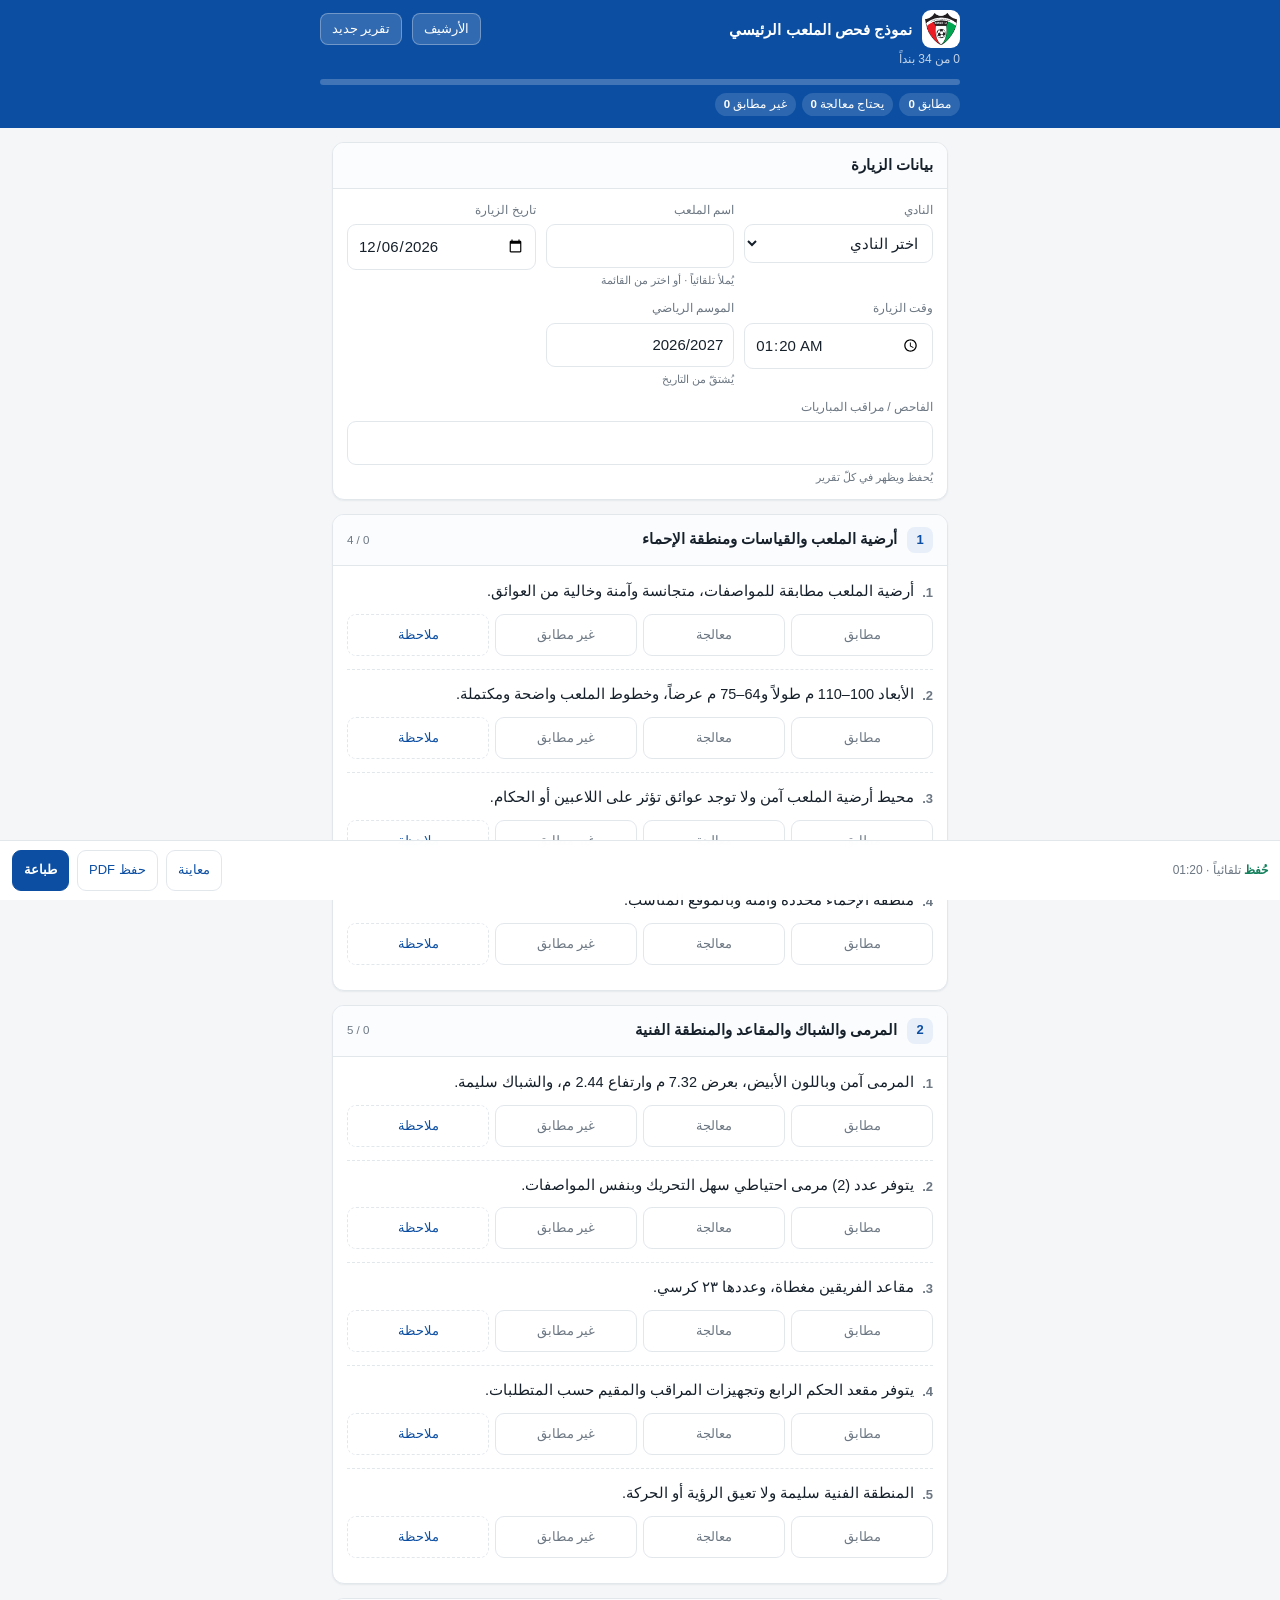
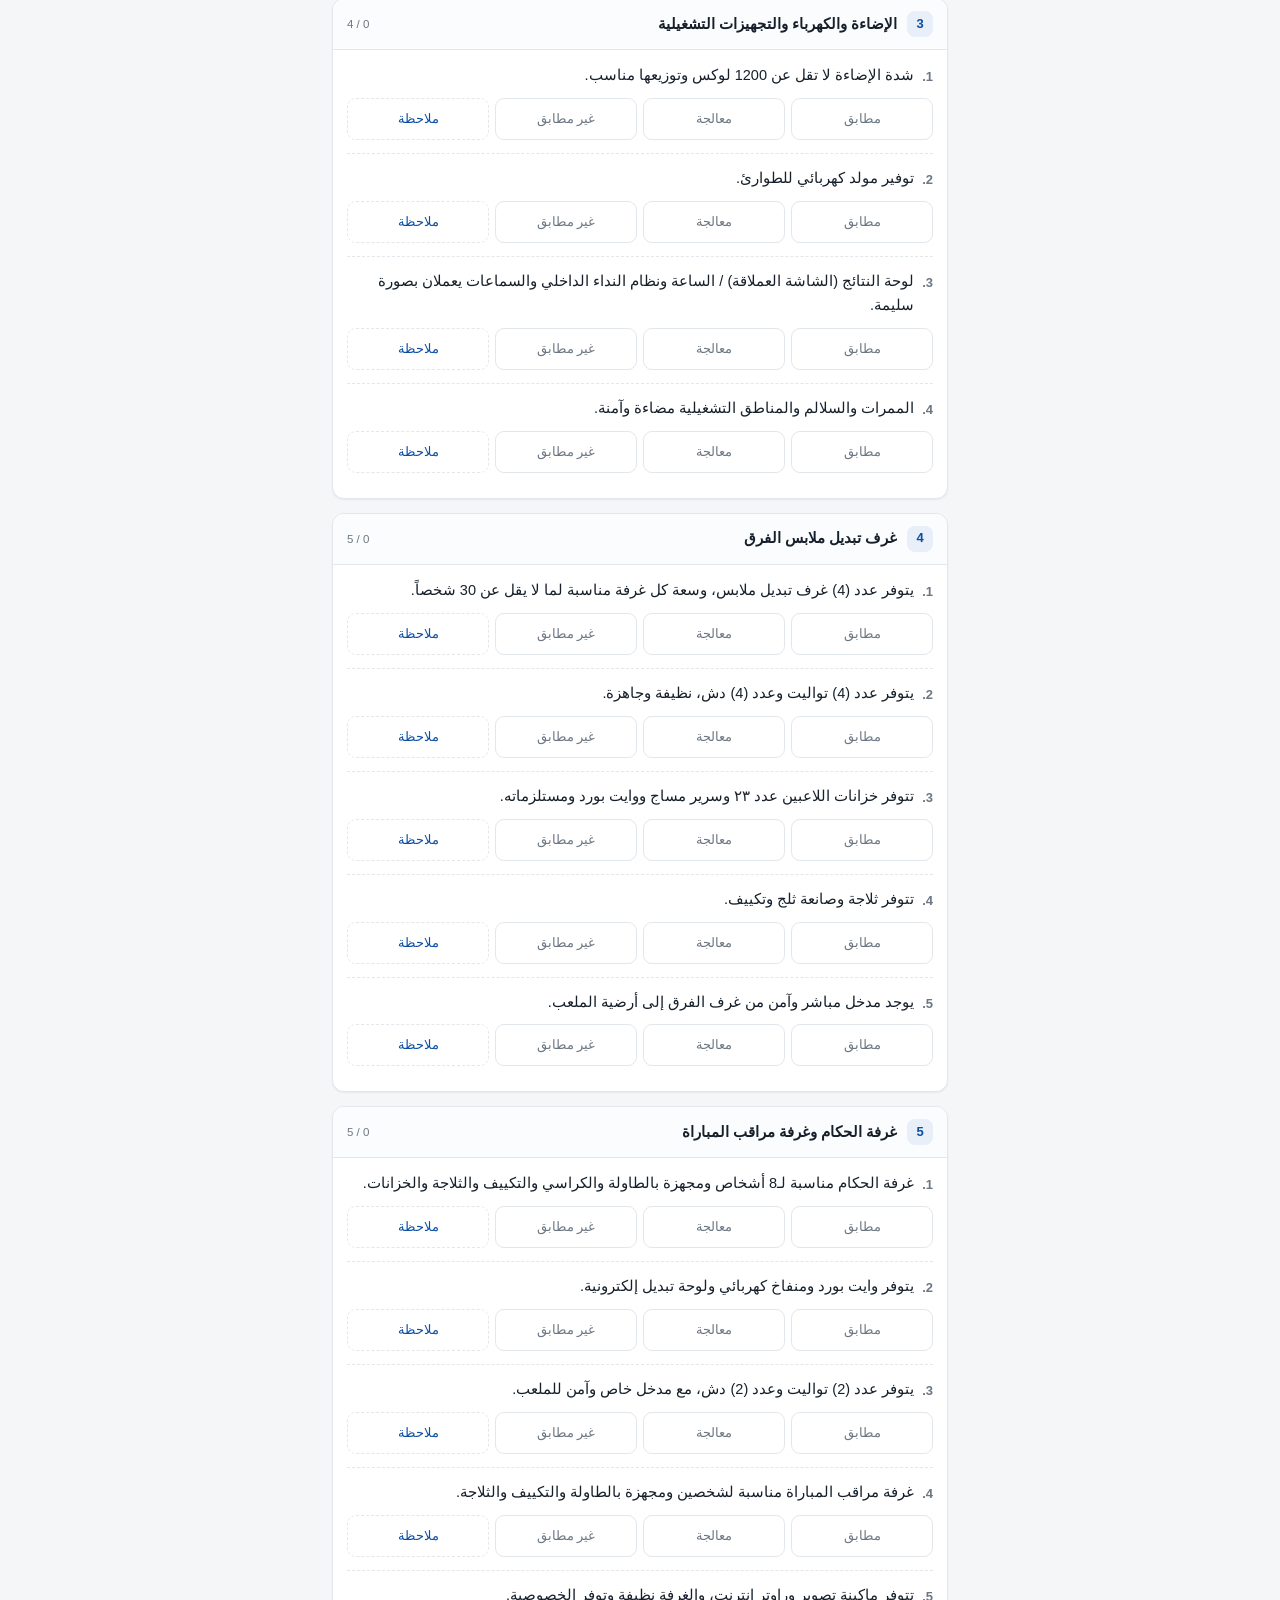
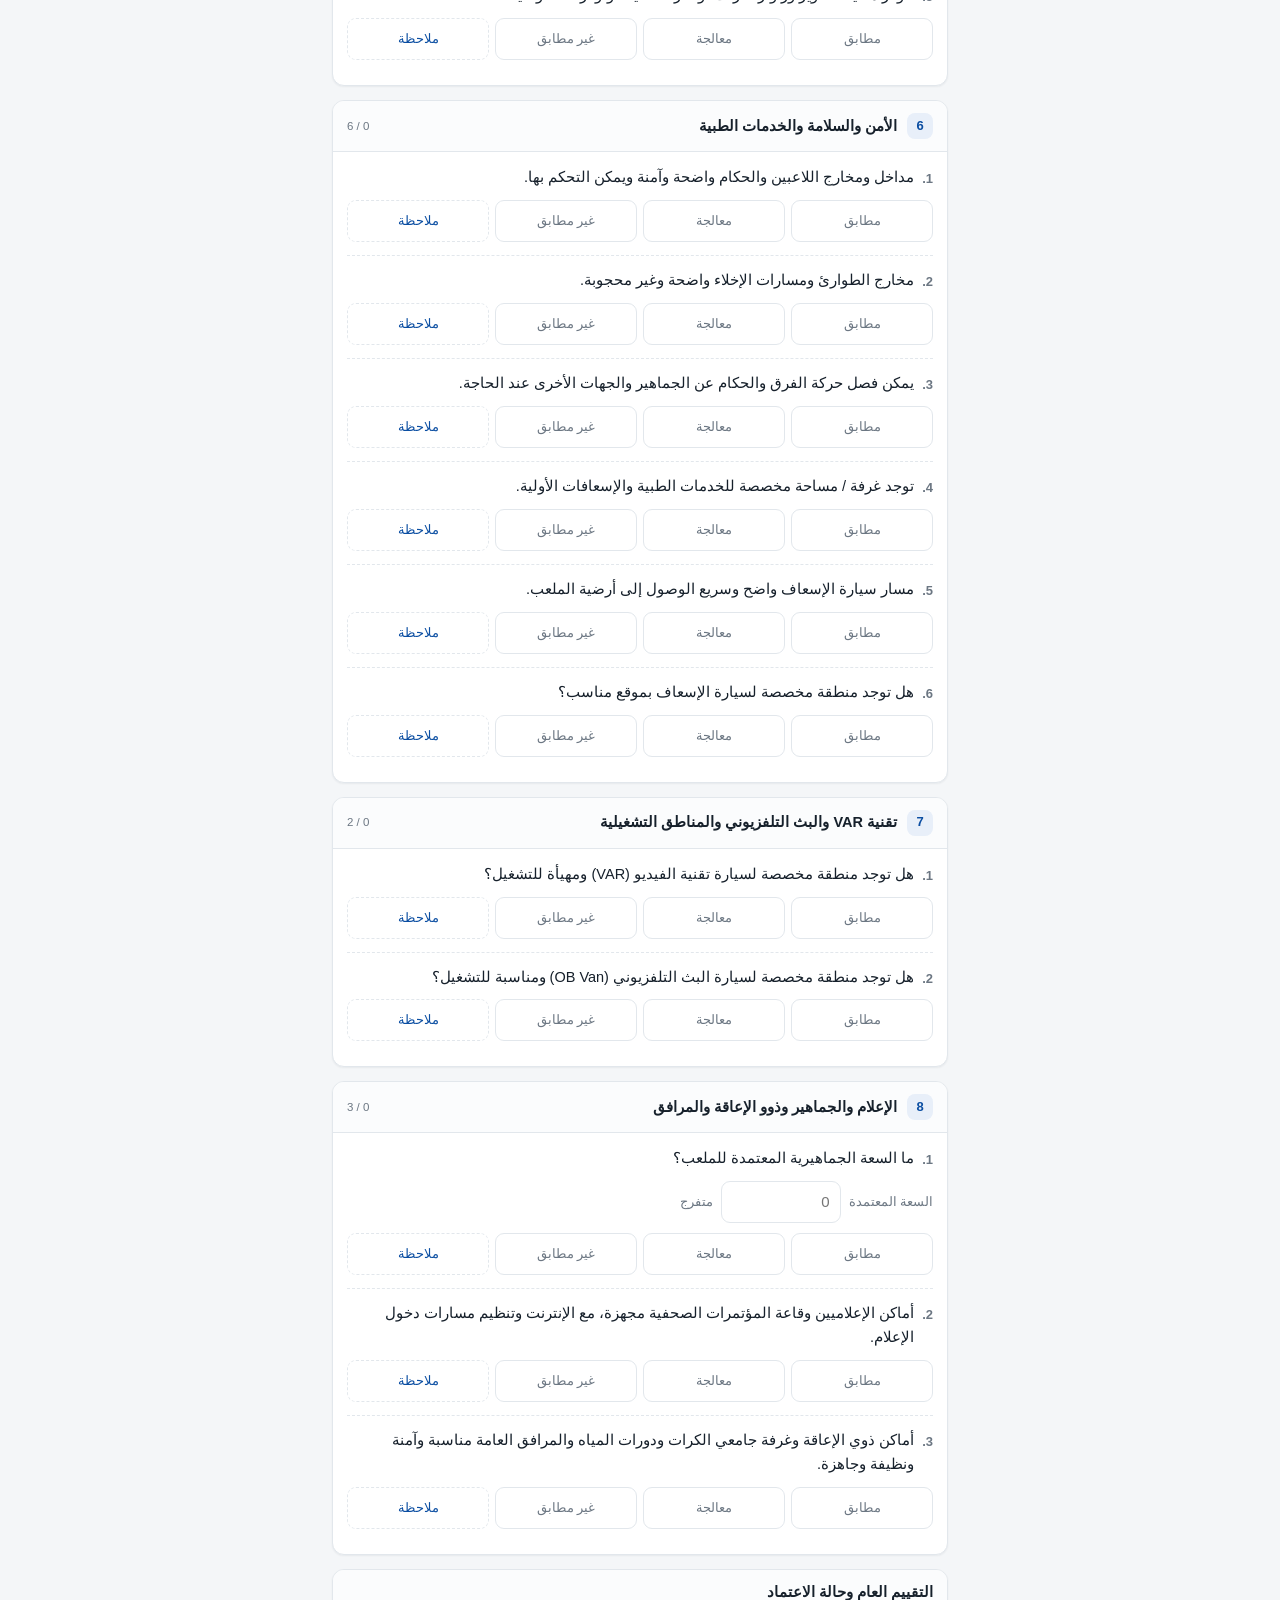
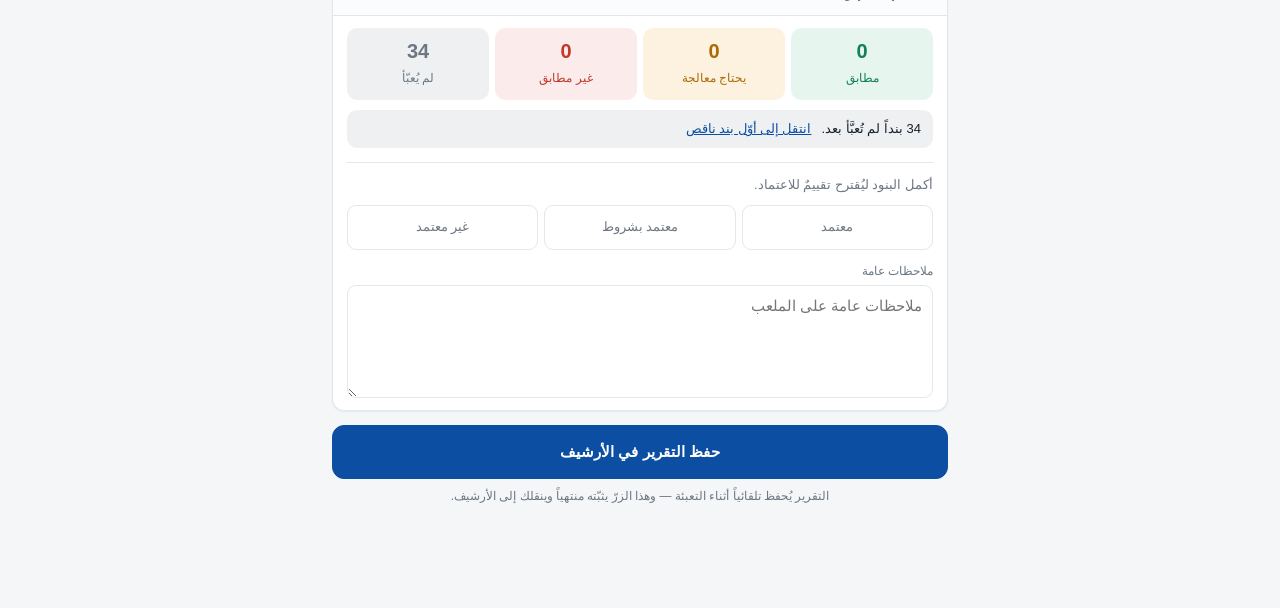
==== commit 66186f97: "كلّ تقرير يحفظ نصوص النموذج لحظة تعبئته - لقطة خفيفة (≈4.4KB) داخل التقرير: الترويسة والحقول والمحاو" ====
--- a/index.html
+++ b/index.html
@@ -5,8 +5,8 @@
 <meta name="viewport" content="width=device-width, initial-scale=1, viewport-fit=cover">
 <meta name="theme-color" content="#0b4ea2">
 <title>فحص الملاعب — الاتحاد الكويتي لكرة القدم</title>
-<link rel="stylesheet" href="css/app.css?v=19">
-<link rel="stylesheet" href="css/print.css?v=19">
+<link rel="stylesheet" href="css/app.css?v=21">
+<link rel="stylesheet" href="css/print.css?v=21">
 <link rel="manifest" href="manifest.webmanifest">
 <link rel="apple-touch-icon" href="icons/icon-180.png">
 <meta name="apple-mobile-web-app-capable" content="yes">
@@ -31,6 +31,8 @@
 </div>
 
 <main>
+  <div id="formNotice"></div>
+
   <section class="card">
     <header>
       <h2>بيانات الزيارة</h2>
@@ -100,11 +102,11 @@
   </div>
 </div>
 
-<script src="js/data.js?v=19"></script>
-<script src="js/form-store.js?v=19"></script>
-<script src="js/app.js?v=19"></script>
-<script src="js/print.js?v=19"></script>
-<script src="js/archive.js?v=19"></script>
+<script src="js/data.js?v=21"></script>
+<script src="js/form-store.js?v=21"></script>
+<script src="js/app.js?v=21"></script>
+<script src="js/print.js?v=21"></script>
+<script src="js/archive.js?v=21"></script>
 <script>
 /* التخزين للعمل دون إنترنت — يُعطَّل على الحاسوب المحلّي أثناء التطوير
    كي لا تُقدَّم نسخة قديمة مخزّنة بدل الملفّات المعدَّلة. */
